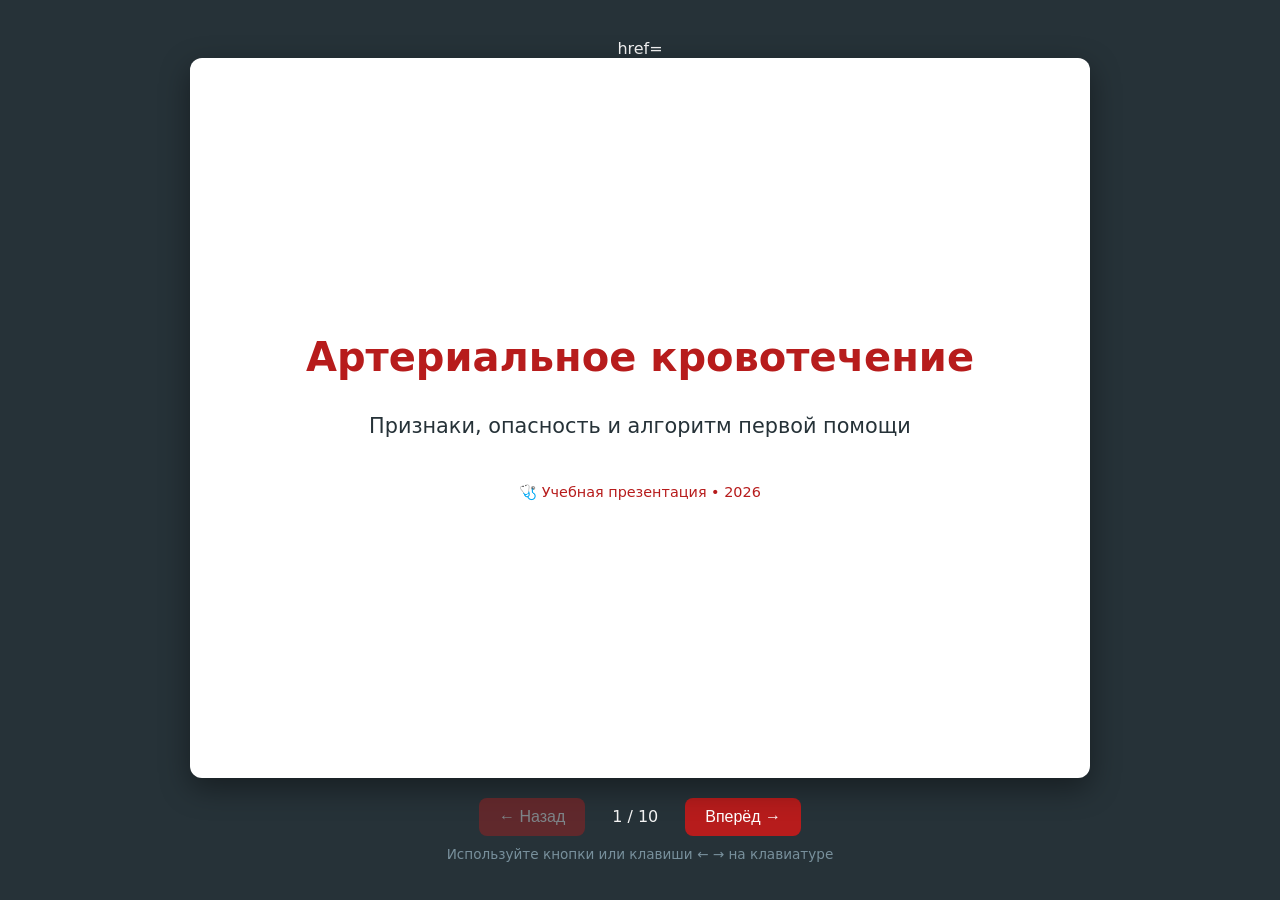
==== кровотечение.html @ aa787e3e "Rename кровотечение to кровотечение.html" ====
href=<!DOCTYPE html>
<html lang="ru">
<head>
  <meta charset="UTF-8">
  <meta name="viewport" content="width=device-width, initial-scale=1.0">
  <title>Презентация: Артериальное кровотечение</title>
  <style>
    :root {
      --primary: #b71c1c;
      --primary-light: #e57373;
      --dark: #263238;
      --light: #f5f5f5;
      --white: #ffffff;
      --accent: #ff8a65;
    }
    * { box-sizing: border-box; margin: 0; padding: 0; }
    body {
      font-family: 'Segoe UI', Roboto, system-ui, sans-serif;
      background: var(--dark);
      color: var(--light);
      overflow: hidden;
      height: 100vh;
      display: flex;
      flex-direction: column;
      align-items: center;
      justify-content: center;
    }
    .presentation {
      width: 90vw;
      max-width: 900px;
      height: 80vh;
      background: var(--white);
      color: var(--dark);
      border-radius: 12px;
      box-shadow: 0 10px 30px rgba(0,0,0,0.4);
      position: relative;
      overflow: hidden;
      display: flex;
    }
    .slide {
      min-width: 100%;
      height: 100%;
      padding: 40px 50px;
      display: flex;
      flex-direction: column;
      justify-content: center;
      align-items: center;
      text-align: center;
      opacity: 0;
      transform: translateX(100%);
      transition: all 0.5s ease;
      position: absolute;
      top: 0;
      left: 0;
    }
    .slide.active {
      opacity: 1;
      transform: translateX(0);
      position: relative;
    }
    .slide h1 { font-size: 2.5rem; margin-bottom: 20px; color: var(--primary); }
    .slide h2 { font-size: 1.8rem; margin-bottom: 15px; color: var(--dark); }
    .slide p, .slide li { font-size: 1.15rem; line-height: 1.6; margin-bottom: 10px; }
    .slide ul { list-style: none; text-align: left; max-width: 600px; }
    .slide li::before { content: "🩸 "; }
    .scenario-box {
      background: #ffebee;
      border-left: 5px solid var(--primary);
      padding: 15px 20px;
      margin: 20px 0;
      text-align: left;
      border-radius: 0 8px 8px 0;
      max-width: 700px;
    }
    .scenario-title { font-weight: bold; color: var(--primary); margin-bottom: 8px; display: block; }
    .badge {
      display: inline-block;
      background: var(--primary);
      color: var(--white);
      padding: 4px 10px;
      border-radius: 20px;
      font-size: 0.8rem;
      margin-bottom: 10px;
    }
    .controls {
      margin-top: 20px;
      display: flex;
      align-items: center;
      gap: 20px;
      color: var(--light);
    }
    .controls button {
      background: var(--primary);
      color: var(--white);
      border: none;
      padding: 10px 20px;
      border-radius: 8px;
      cursor: pointer;
      font-size: 1rem;
      transition: background 0.2s;
    }
    .controls button:hover { background: var(--primary-light); }
    .controls button:disabled { opacity: 0.4; cursor: not-allowed; }
    #slide-counter { font-variant-numeric: tabular-nums; min-width: 60px; text-align: center; }
    .footer-note { font-size: 0.85rem; color: #78909c; margin-top: 10px; text-align: center; }
    @media (max-width: 768px) {
      .slide { padding: 20px; }
      .slide h1 { font-size: 1.8rem; }
      .slide h2 { font-size: 1.4rem; }
      .slide p, .slide li { font-size: 1rem; }
    }
  </style>
</head>
<body>

  <div class="presentation">
    <!-- Слайд 1 -->
    <div class="slide active">
      <h1>Артериальное кровотечение</h1>
      <p style="font-size: 1.3rem; margin-top: 10px;">Признаки, опасность и алгоритм первой помощи</p>
      <div style="margin-top: 30px; color: var(--primary); font-size: 0.9rem;">🩺 Учебная презентация • 2026</div>
    </div>

    <!-- Слайд 2 -->
    <div class="slide">
      <h2>Что такое артериальное кровотечение?</h2>
      <p>Повреждение стенки артерии, при котором кровь вытекает под высоким давлением непосредственно из кровеносной системы.</p>
      <ul style="margin-top: 15px;">
        <li>Высокое давление → быстрая кровопотеря</li>
        <li>Кровь ярко-алая, насыщенная кислородом</li>
        <li>Пульсирующий характер (совпадает с ритмом сердца)</li>
        <li>Риск гиповолемического шока за 3–5 минут</li>
      </ul>
    </div>

    <!-- Слайд 3 -->
    <div class="slide">
      <h2>Признаки и классификация</h2>
      <div style="display: grid; grid-template-columns: 1fr 1fr; gap: 20px; margin-top: 20px; text-align: left;">
        <div>
          <span class="badge">Внешние</span>
          <p>• Фонтанирующая струя<br>• Быстрое пропитывание одежды<br>• Пульсация в области раны</p>
        </div>
        <div>
          <span class="badge">Внутренние (косвенные)</span>
          <p>• Бледность, холодный пот<br>• Учащённый пульс (>100)<br>• Головокружение, спутанность сознания</p>
        </div>
      </div>
    </div>

    <!-- Слайд 4 -->
    <div class="slide">
      <h2>Алгоритм первой помощи</h2>
      <ol style="text-align: left; max-width: 550px; line-height: 1.8; margin-top: 15px;">
        <li>✅ Обеспечьте безопасность (перчатки, по возможности)</li>
        <li>📞 Немедленно вызовите скорую помощь (103/112)</li>
        <li>👉 Прямое давление на рану чистой тканью</li>
        <li>⛓ При неустановленном кровотечении → наложите жгут <b>выше</b> раны (на одежду или подкладку)</li>
        <li>⏱ Зафиксируйте точное время наложения</li>
        <li>🛑 Не снимайте и не ослабляйте жгут до приезда врачей</li>
      </ol>
    </div>

    <!-- Слайд 5 -->
    <div class="slide">
      <span class="badge">Ситуация 1</span>
      <h2>ДТП: повреждение бедренной артерии</h2>
      <div class="scenario-box">
        <span class="scenario-title">🚗 Что произошло:</span>
        <p>Пешеход сбит автомобилем. На правой бедренной области рваная рва ~5 см. Кровь бьёт пульсирующим фонтаном. Пострадавший бледен, дыхание учащённое.</p>
      </div>
      <div class="scenario-box" style="background: #e8f5e9; border-color: #2e7d32;">
        <span class="scenario-title">✅ Действия:</span>
        <p>1. Вызвать скорую. 2. Прижать бедренную артерию к лобковой кости выше раны. 3. Наложить широкий жгут на верхнюю треть бедра. 4. Записать время. 5. Укутать, контролировать сознание до приезда медиков.</p>
      </div>
    </div>

    <!-- Слайд 6 -->
    <div class="slide">
      <span class="badge">Ситуация 2</span>
      <h2>Бытовая травма: порез лучевой артерии</h2>
      <div class="scenario-box">
        <span class="scenario-title">🏠 Что произошло:</span>
        <p>Мужчина при мытье посуды разбил стакан. Осколок повредил область запястья. Кровь алая, вытекает ритмичными толчками. На полу лужа за ~1 минуту.</p>
      </div>
      <div class="scenario-box" style="background: #e8f5e9; border-color: #2e7d32;">
        <span class="scenario-title">✅ Действия:</span>
        <p>1. Позвонить 112. 2. Прижать лучевую артерию к кости выше раны двумя пальцами. 3. Если давление не помогает за 1–2 мин → жгут на предплечье. 4. Зафиксировать время. 5. Поднять руку выше уровня сердца. 6. Не давать пить/есть.</p>
      </div>
    </div>

    <!-- Слайд 7 -->
    <div class="slide">
      <span class="badge">Ситуация 3</span>
      <h2>Производственная травма: повреждение плечевой артерии</h2>
      <div class="scenario-box">
        <span class="scenario-title">🏭 Что произошло:</span>
        <p>Рабочий порезал внутреннюю поверхность плеча циркулярной пилой. Рана глубокая, кровь фонтанирует. Пострадавший теряет ориентацию, жалуется на холод в конечности.</p>
      </div>
      <div class="scenario-box" style="background: #e8f5e9; border-color: #2e7d32;">
        <span class="scenario-title">✅ Действия:</span>
        <p>1. Вызвать экстренные службы. 2. Прямое давление + прижатие плечевой артерии к плечевой кости. 3. Жгут на среднюю треть плеча (избегать подмышечной ямки). 4. Записать время на бумажке/маркером на коже. 5. Фиксировать конечность, следить за дыханием.</p>
      </div>
    </div>

    <!-- Слайд 8 -->
    <div class="slide">
      <h2>🚫 Частые ошибки при остановке кровотечения</h2>
      <ul style="max-width: 650px; margin-top: 15px;">
        <li>Жгут накладывается на голую кожу (риск некроза)</li>
        <li>Слишком слабое затягивание → кровотечение не останавливается</li>
        <li>Забывают указать время наложения</li>
        <li>Самостоятельно ослабляют или снимают жгут до приезда врачей</li>
        <li>Используют тонкие верёвки/проволоку вместо широкой ленты</li>
      </ul>
      <p style="margin-top: 15px; font-weight: bold; color: var(--primary);">⚠️ Жгут накладывается только при угрожающем жизни кровотечении!</p>
    </div>

    <!-- Слайд 9 -->
    <div class="slide">
      <h2>🔑 Главные выводы</h2>
      <div style="display: grid; grid-template-columns: 1fr 1fr; gap: 25px; margin-top: 20px; text-align: left;">
        <div style="background: #fce4ec; padding: 15px; border-radius: 8px;">
          <b>Время решает всё</b><br>Потеря 1 л крови у взрослого → риск шока. 1.5–2 л → критическое состояние.
        </div>
        <div style="background: #e3f2fd; padding: 15px; border-radius: 8px;">
          <b>Правильный алгоритм</b><br>Безопасность → Вызов помощи → Давление → Жгут → Время → Контроль.
        </div>
      </div>
      <p style="margin-top: 20px;">Знание этих шагов повышает выживаемость на 60–80% до приезда скорой помощи.</p>
    </div>

    <!-- Слайд 10 -->
    <div class="slide">
      <h1>Спасибо за внимание!</h1>
      <p style="margin-top: 15px;">Берегите себя и будьте готовы помочь другим.</p>
      <div style="margin-top: 30px; font-size: 0.95rem; color: #546e7a;">
        📚 Источники: Клинические рекомендации Минздрава РФ по ПМП, ERC Guidelines 2021-2025, Красный Крест<br>
        📅 Дата обновления материалов: 2026 г.
      </div>
    </div>
  </div>

  <div class="controls">
    <button id="prev" disabled>← Назад</button>
    <span id="slide-counter">1 / 10</span>
    <button id="next">Вперёд →</button>
  </div>
  <div class="footer-note">Используйте кнопки или клавиши ← → на клавиатуре</div>

  <script>
    const slides = document.querySelectorAll('.slide');
    const prevBtn = document.getElementById('prev');
    const nextBtn = document.getElementById('next');
    const counter = document.getElementById('slide-counter');
    let current = 0;

    function updateSlide() {
      slides.forEach((s, i) => {
        s.classList.toggle('active', i === current);
      });
      counter.textContent = `${current + 1} / ${slides.length}`;
      prevBtn.disabled = current === 0;
      nextBtn.disabled = current === slides.length - 1;
    }

    prevBtn.addEventListener('click', () => { if (current > 0) { current--; updateSlide(); } });
    nextBtn.addEventListener('click', () => { if (current < slides.length - 1) { current++; updateSlide(); } });

    document.addEventListener('keydown', (e) => {
      if (e.key === 'ArrowLeft' && current > 0) { current--; updateSlide(); }
      if (e.key === 'ArrowRight' && current < slides.length - 1) { current++; updateSlide(); }
    });

    updateSlide();
  </script>
</body>
</html>

</html>
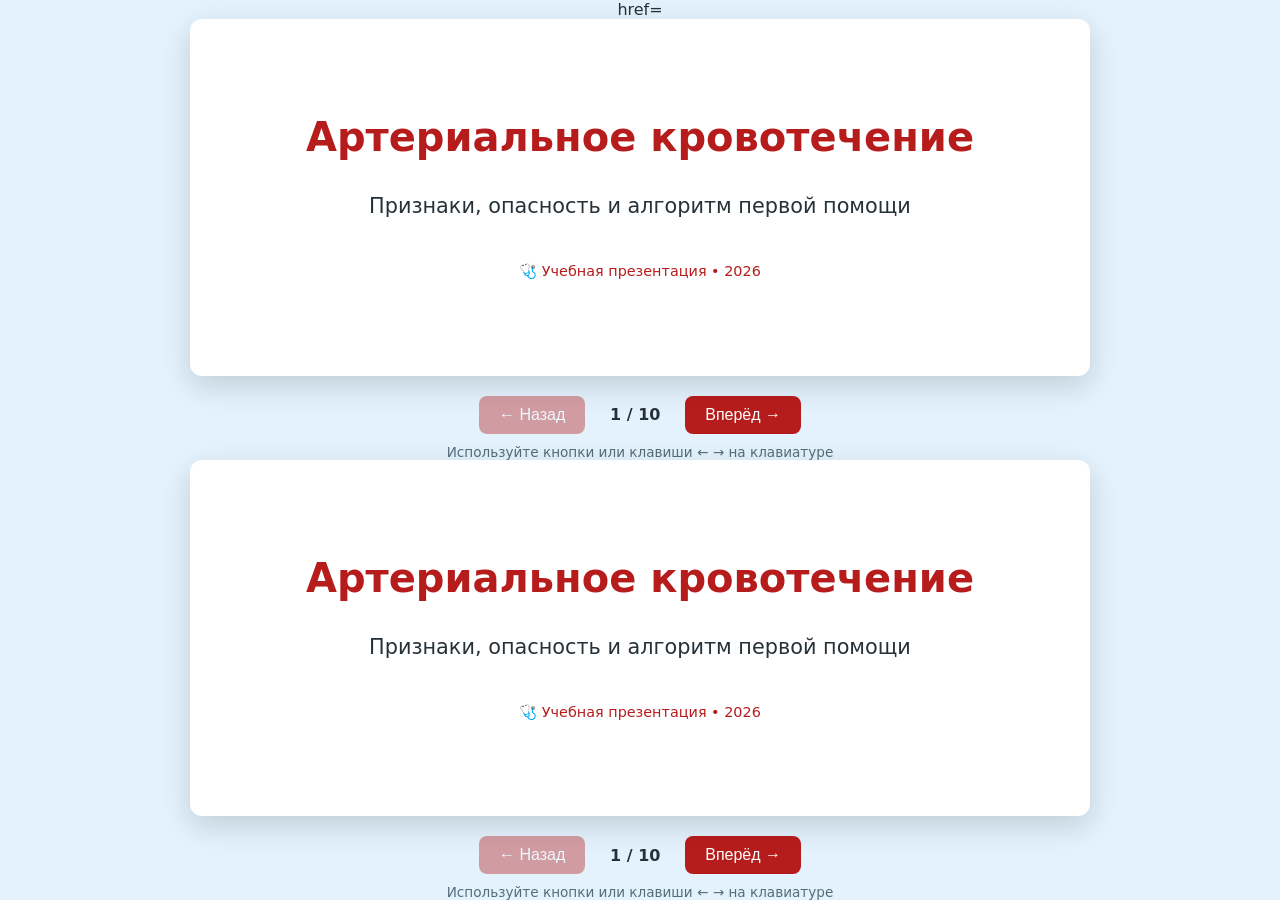
==== commit ddb99614: "Update кровотечение.html" ====
--- a/кровотечение.html
+++ b/кровотечение.html
@@ -274,7 +274,297 @@
 
     updateSlide();
   </script>
+</body><!DOCTYPE html>
+<html lang="ru">
+<head>
+  <meta charset="UTF-8">
+  <meta name="viewport" content="width=device-width, initial-scale=1.0">
+  <title>Презентация: Артериальное кровотечение</title>
+  <style>
+    :root {
+      --primary: #b71c1c;       /* Темно-красный для акцентов */
+      --primary-light: #e57373;
+      --dark: #263238;          /* Цвет текста */
+      --light: #f5f5f5;
+      --white: #ffffff;         /* Фон слайда */
+      --accent: #ff8a65;
+      --bg-blue: #e3f2fd;       /* НОВЫЙ ГОЛУБОЙ ФОН */
+    }
+    * { box-sizing: border-box; margin: 0; padding: 0; }
+    
+    body {
+      font-family: 'Segoe UI', Roboto, system-ui, sans-serif;
+      background: var(--bg-blue); /* Применяем голубой фон */
+      color: var(--dark);
+      overflow: hidden;
+      height: 100vh;
+      display: flex;
+      flex-direction: column;
+      align-items: center;
+      justify-content: center;
+    }
+
+    .presentation {
+      width: 90vw;
+      max-width: 900px;
+      height: 80vh;
+      background: var(--white);
+      color: var(--dark);
+      border-radius: 12px;
+      box-shadow: 0 10px 30px rgba(0,0,0,0.15); /* Тень стала мягче для светлого фона */
+      position: relative;
+      overflow: hidden;
+      display: flex;
+    }
+
+    .slide {
+      min-width: 100%;
+      height: 100%;
+      padding: 40px 50px;
+      display: flex;
+      flex-direction: column;
+      justify-content: center;
+      align-items: center;
+      text-align: center;
+      opacity: 0;
+      transform: translateX(100%);
+      transition: all 0.5s ease;
+      position: absolute;
+      top: 0;
+      left: 0;
+    }
+
+    .slide.active {
+      opacity: 1;
+      transform: translateX(0);
+      position: relative;
+    }
+
+    .slide h1 { font-size: 2.5rem; margin-bottom: 20px; color: var(--primary); }
+    .slide h2 { font-size: 1.8rem; margin-bottom: 15px; color: var(--dark); }
+    .slide p, .slide li { font-size: 1.15rem; line-height: 1.6; margin-bottom: 10px; }
+    .slide ul { list-style: none; text-align: left; max-width: 600px; }
+    .slide li::before { content: "🩸 "; }
+
+    .scenario-box {
+      background: #ffebee;
+      border-left: 5px solid var(--primary);
+      padding: 15px 20px;
+      margin: 20px 0;
+      text-align: left;
+      border-radius: 0 8px 8px 0;
+      max-width: 700px;
+    }
+    .scenario-title { font-weight: bold; color: var(--primary); margin-bottom: 8px; display: block; }
+    
+    .badge {
+      display: inline-block;
+      background: var(--primary);
+      color: var(--white);
+      padding: 4px 10px;
+      border-radius: 20px;
+      font-size: 0.8rem;
+      margin-bottom: 10px;
+    }
+
+    .controls {
+      margin-top: 20px;
+      display: flex;
+      align-items: center;
+      gap: 20px;
+      color: var(--dark); /* Изменили цвет текста контролов на темный для контраста с голубым фоном */
+    }
+
+    .controls button {
+      background: var(--primary);
+      color: var(--white);
+      border: none;
+      padding: 10px 20px;
+      border-radius: 8px;
+      cursor: pointer;
+      font-size: 1rem;
+      transition: background 0.2s;
+    }
+    .controls button:hover { background: var(--primary-light); }
+    .controls button:disabled { opacity: 0.4; cursor: not-allowed; }
+    
+    #slide-counter { font-variant-numeric: tabular-nums; min-width: 60px; text-align: center; font-weight: bold;}
+    
+    .footer-note { font-size: 0.85rem; color: #546e7a; margin-top: 10px; text-align: center; }
+    
+    @media (max-width: 768px) {
+      .slide { padding: 20px; }
+      .slide h1 { font-size: 1.8rem; }
+      .slide h2 { font-size: 1.4rem; }
+      .slide p, .slide li { font-size: 1rem; }
+    }
+  </style>
+</head>
+<body>
+
+  <div class="presentation">
+    <!-- Слайд 1 -->
+    <div class="slide active">
+      <h1>Артериальное кровотечение</h1>
+      <p style="font-size: 1.3rem; margin-top: 10px;">Признаки, опасность и алгоритм первой помощи</p>
+      <div style="margin-top: 30px; color: var(--primary); font-size: 0.9rem;">🩺 Учебная презентация • 2026</div>
+    </div>
+
+    <!-- Слайд 2 -->
+    <div class="slide">
+      <h2>Что такое артериальное кровотечение?</h2>
+      <p>Повреждение стенки артерии, при котором кровь вытекает под высоким давлением непосредственно из кровеносной системы.</p>
+      <ul style="margin-top: 15px;">
+        <li>Высокое давление → быстрая кровопотеря</li>
+        <li>Кровь ярко-алая, насыщенная кислородом</li>
+        <li>Пульсирующий характер (совпадает с ритмом сердца)</li>
+        <li>Риск гиповолемического шока за 3–5 минут</li>
+      </ul>
+    </div>
+
+    <!-- Слайд 3 -->
+    <div class="slide">
+      <h2>Признаки и классификация</h2>
+      <div style="display: grid; grid-template-columns: 1fr 1fr; gap: 20px; margin-top: 20px; text-align: left;">
+        <div>
+          <span class="badge">Внешние</span>
+          <p>• Фонтанирующая струя<br>• Быстрое пропитывание одежды<br>• Пульсация в области раны</p>
+        </div>
+        <div>
+          <span class="badge">Внутренние (косвенные)</span>
+          <p>• Бледность, холодный пот<br>• Учащённый пульс (>100)<br>• Головокружение, спутанность сознания</p>
+        </div>
+      </div>
+    </div>
+
+    <!-- Слайд 4 -->
+    <div class="slide">
+      <h2>Алгоритм первой помощи</h2>
+      <ol style="text-align: left; max-width: 550px; line-height: 1.8; margin-top: 15px;">
+        <li>✅ Обеспечьте безопасность (перчатки, по возможности)</li>
+        <li>📞 Немедленно вызовите скорую помощь (103/112)</li>
+        <li>👉 Прямое давление на рану чистой тканью</li>
+        <li>⛓ При неустановленном кровотечении → наложите жгут <b>выше</b> раны (на одежду или подкладку)</li>
+        <li>⏱ Зафиксируйте точное время наложения</li>
+        <li>🛑 Не снимайте и не ослабляйте жгут до приезда врачей</li>
+      </ol>
+    </div>
+
+    <!-- Слайд 5 -->
+    <div class="slide">
+      <span class="badge">Ситуация 1</span>
+      <h2>ДТП: повреждение бедренной артерии</h2>
+      <div class="scenario-box">
+        <span class="scenario-title">🚗 Что произошло:</span>
+        <p>Пешеход сбит автомобилем. На правой бедренной области рваная рва ~5 см. Кровь бьёт пульсирующим фонтаном. Пострадавший бледен, дыхание учащённое.</p>
+      </div>
+      <div class="scenario-box" style="background: #e8f5e9; border-color: #2e7d32;">
+        <span class="scenario-title">✅ Действия:</span>
+        <p>1. Вызвать скорую. 2. Прижать бедренную артерию к лобковой кости выше раны. 3. Наложить широкий жгут на верхнюю треть бедра. 4. Записать время. 5. Укутать, контролировать сознание до приезда медиков.</p>
+      </div>
+    </div>
+
+    <!-- Слайд 6 -->
+    <div class="slide">
+      <span class="badge">Ситуация 2</span>
+      <h2>Бытовая травма: порез лучевой артерии</h2>
+      <div class="scenario-box">
+        <span class="scenario-title">🏠 Что произошло:</span>
+        <p>Мужчина при мытье посуды разбил стакан. Осколок повредил область запястья. Кровь алая, вытекает ритмичными толчками. На полу лужа за ~1 минуту.</p>
+      </div>
+      <div class="scenario-box" style="background: #e8f5e9; border-color: #2e7d32;">
+        <span class="scenario-title">✅ Действия:</span>
+        <p>1. Позвонить 112. 2. Прижать лучевую артерию к кости выше раны двумя пальцами. 3. Если давление не помогает за 1–2 мин → жгут на предплечье. 4. Зафиксировать время. 5. Поднять руку выше уровня сердца. 6. Не давать пить/есть.</p>
+      </div>
+    </div>
+
+    <!-- Слайд 7 -->
+    <div class="slide">
+      <span class="badge">Ситуация 3</span>
+      <h2>Производственная травма: повреждение плечевой артерии</h2>
+      <div class="scenario-box">
+        <span class="scenario-title">🏭 Что произошло:</span>
+        <p>Рабочий порезал внутреннюю поверхность плеча циркулярной пилой. Рана глубокая, кровь фонтанирует. Пострадавший теряет ориентацию, жалуется на холод в конечности.</p>
+      </div>
+      <div class="scenario-box" style="background: #e8f5e9; border-color: #2e7d32;">
+        <span class="scenario-title">✅ Действия:</span>
+        <p>1. Вызвать экстренные службы. 2. Прямое давление + прижатие плечевой артерии к плечевой кости. 3. Жгут на среднюю треть плеча (избегать подмышечной ямки). 4. Записать время на бумажке/маркером на коже. 5. Фиксировать конечность, следить за дыханием.</p>
+      </div>
+    </div>
+
+    <!-- Слайд 8 -->
+    <div class="slide">
+      <h2>🚫 Частые ошибки при остановке кровотечения</h2>
+      <ul style="max-width: 650px; margin-top: 15px;">
+        <li>Жгут накладывается на голую кожу (риск некроза)</li>
+        <li>Слишком слабое затягивание → кровотечение не останавливается</li>
+        <li>Забывают указать время наложения</li>
+        <li>Самостоятельно ослабляют или снимают жгут до приезда врачей</li>
+        <li>Используют тонкие верёвки/проволоку вместо широкой ленты</li>
+      </ul>
+      <p style="margin-top: 15px; font-weight: bold; color: var(--primary);">⚠️ Жгут накладывается только при угрожающем жизни кровотечении!</p>
+    </div>
+
+    <!-- Слайд 9 -->
+    <div class="slide">
+      <h2>🔑 Главные выводы</h2>
+      <div style="display: grid; grid-template-columns: 1fr 1fr; gap: 25px; margin-top: 20px; text-align: left;">
+        <div style="background: #fce4ec; padding: 15px; border-radius: 8px;">
+          <b>Время решает всё</b><br>Потеря 1 л крови у взрослого → риск шока. 1.5–2 л → критическое состояние.
+        </div>
+        <div style="background: #e3f2fd; padding: 15px; border-radius: 8px;">
+          <b>Правильный алгоритм</b><br>Безопасность → Вызов помощи → Давление → Жгут → Время → Контроль.
+        </div>
+      </div>
+      <p style="margin-top: 20px;">Знание этих шагов повышает выживаемость на 60–80% до приезда скорой помощи.</p>
+    </div>
+
+    <!-- Слайд 10 -->
+    <div class="slide">
+      <h1>Спасибо за внимание!</h1>
+      <p style="margin-top: 15px;">Берегите себя и будьте готовы помочь другим.</p>
+      <div style="margin-top: 30px; font-size: 0.95rem; color: #546e7a;">
+        📚 Источники: Клинические рекомендации Минздрава РФ по ПМП, ERC Guidelines 2021-2025, Красный Крест<br>
+        📅 Дата обновления материалов: 2026 г.
+      </div>
+    </div>
+  </div>
+
+  <div class="controls">
+    <button id="prev" disabled>← Назад</button>
+    <span id="slide-counter">1 / 10</span>
+    <button id="next">Вперёд →</button>
+  </div>
+  <div class="footer-note">Используйте кнопки или клавиши ← → на клавиатуре</div>
+
+  <script>
+    const slides = document.querySelectorAll('.slide');
+    const prevBtn = document.getElementById('prev');
+    const nextBtn = document.getElementById('next');
+    const counter = document.getElementById('slide-counter');
+    let current = 0;
+
+    function updateSlide() {
+      slides.forEach((s, i) => {
+        s.classList.toggle('active', i === current);
+      });
+      counter.textContent = `${current + 1} / ${slides.length}`;
+      prevBtn.disabled = current === 0;
+      nextBtn.disabled = current === slides.length - 1;
+    }
+
+    prevBtn.addEventListener('click', () => { if (current > 0) { current--; updateSlide(); } });
+    nextBtn.addEventListener('click', () => { if (current < slides.length - 1) { current++; updateSlide(); } });
+
+    document.addEventListener('keydown', (e) => {
+      if (e.key === 'ArrowLeft' && current > 0) { current--; updateSlide(); }
+      if (e.key === 'ArrowRight' && current < slides.length - 1) { current++; updateSlide(); }
+    });
+
+    updateSlide();
+  </script>
 </body>
 </html>
-
 </html>
+
+</html>
